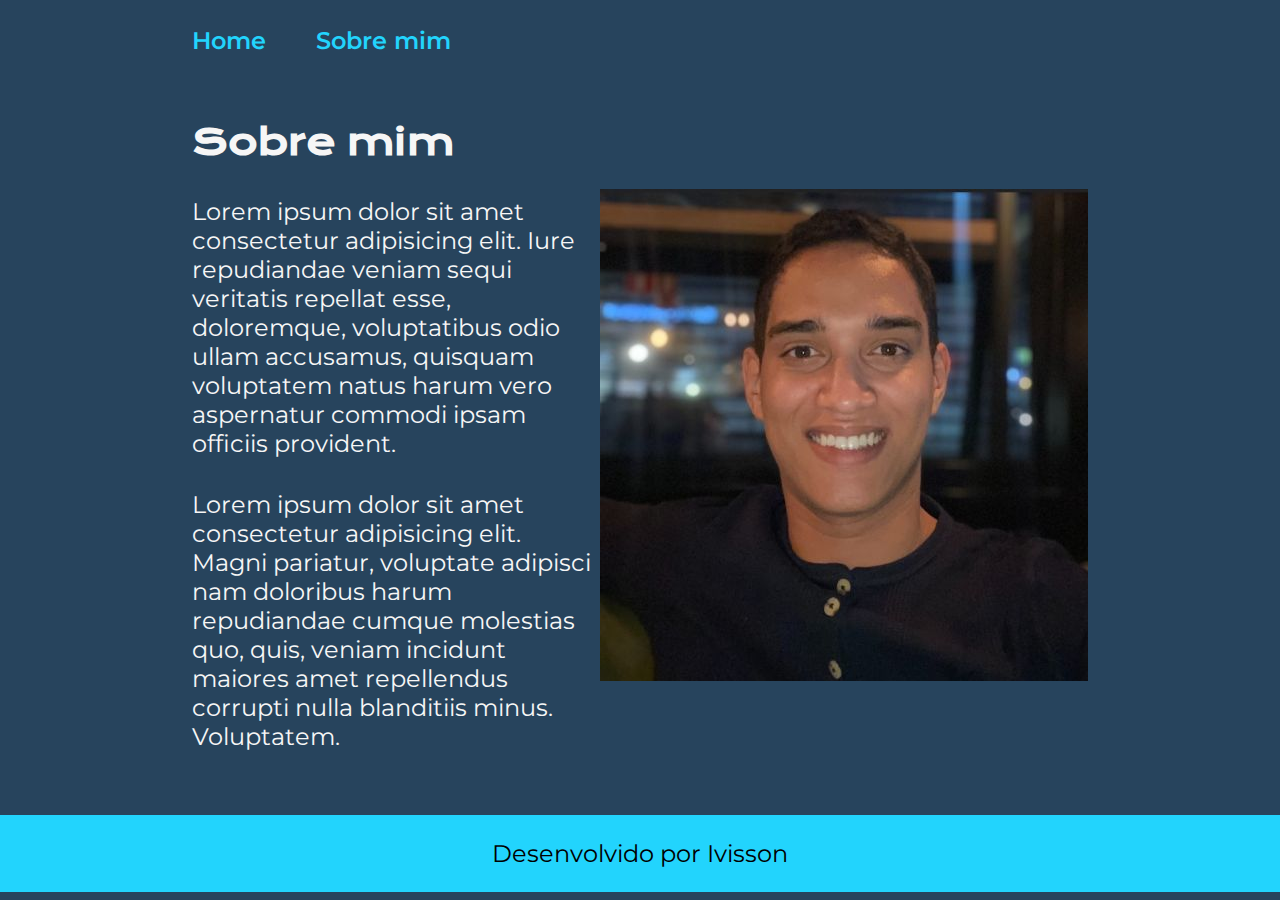
==== about.html @ ad5d865d "Adição variaveis CSS e header" ====
<!DOCTYPE html>
<html lang="pt-BR">
<head>
    <meta charset="UTF-8">
    <meta name="viewport" content="width=device-width, initial-scale=1.0">
    <title>Sobre mim</title>
    <link rel="stylesheet" href="./styles/style.css">
</head>
<body>
    <header class="cabecalho">
    <nav class="cabecalho__link">
        <a class="cabecalho__link__menu" href="index.html">
            Home
        </a>
        <a class="cabecalho__link__menu" href="about.html"> 
            Sobre mim
        </a>
   </header>
   <main class="apresentacao"> 
    <section class="apresentacao__conteudo">
        <h1 class="apresentacao__conteudo__titulo">Sobre mim</h1>
        <p class="apresentacao__conteudo__texto">Lorem ipsum dolor sit amet consectetur adipisicing elit. Iure repudiandae veniam sequi veritatis repellat esse, doloremque, voluptatibus odio ullam accusamus, quisquam voluptatem natus harum vero aspernatur commodi ipsam officiis provident.</p>
        <p class="apresentacao__conteudo__texto">Lorem ipsum dolor sit amet consectetur adipisicing elit. Magni pariatur, voluptate adipisci nam doloribus harum repudiandae cumque molestias quo, quis, veniam incidunt maiores amet repellendus corrupti nulla blanditiis minus. Voluptatem.</p>

    </section>
    <img src="./assets/Tst.jpg" alt="Ivisson">
   </main>
    <footer class="rodape">
        <p>Desenvolvido por Ivisson</p>
   </footer>
</body>
</html>
---- styles/style.css ----
@import url('https://fonts.googleapis.com/css2?family=Krona+One&family=Montserrat:ital,wght@0,100..900;1,100..900&display=swap');
@import url('https://fonts.googleapis.com/css2?family=Montserrat:ital,wght@0,600;1,601&display=swap');
*{
    margin: 0;
    padding: 0;
}
body{
    box-sizing: border-box;
    background-color: var(--cor-background);
    color: var(--cor-secundaria);

    
}

:root{
    --cor-primaria: #000000;
    --cor-secundaria: #f6f6f6;
    --cor-terciaria: #22D4FD;
    --cor-hover: #5e7b8b;
    --cor-texto-destaque: #DDEB9D;
    --cor-background: #27445d;

    --font-primaria: "Krona One", sans-serif;
    --font-secundaria: "Montserrat", sans-serif;
}
.cabecalho{
    padding: 2% 0 0 15%;
}

.cabecalho__link{
    display: flex;
    gap: 50px;
    
}
.cabecalho__link__menu{
    font-family: var(--font-secundaria);
    font-size: 24px;
    font-weight: 600;
    color: var(--cor-terciaria);
    text-decoration: none;
}

.titulo-destaque{
    color: var(--cor-texto-destaque);
}

.apresentacao {
    padding: 5% 15%;
    display: flex;
    align-items: center;
    justify-content: space-between;
}
.apresentacao__conteudo{
    display: flex;  
    width: 615px;
    flex-direction: column;
    gap: 32px;
}

.apresentacao__conteudo__titulo{
    font-size: 36px;
    font-family: var(--font-primaria);
    
}
.apresentacao__conteudo__texto{
    font-size: 24px;
    font-family: var(--font-secundaria);
}

.apresentacao__links__subtitulo{
    font-family: var(--font-primaria);
    font-weight: 400;
    font-size: 24px;
}
.apresentacao__links{
    display: flex;
    flex-direction: column;
    justify-content: space-between;
    align-items: center;
    gap: 32px;
}
.apresentacao__links__link{
    /* background-color: #DDEB9D; */
    display: flex;
    justify-content: center;
    gap: 16px;
    width: 378px;
    text-align: center;
    border-radius: 8px;
    font-size: 24px;
    padding: 21.5px 0;
    text-decoration: none;
    color: var(--cor-secundaria);
    border: 2px solid var(--cor-terciaria);
    font-family: var(--font-secundaria);
    font-weight: 600;

}

.apresentacao__links__link:hover{
    background-color: var(--cor-hover);
}

.rodape{
    padding: 24px;
    text-align: center;
    color: var(--cor-primaria);
    background-color: var(--cor-terciaria);
    font-family: var(--font-secundaria);
    font-size: 24px;
    font-weight: 400;
}
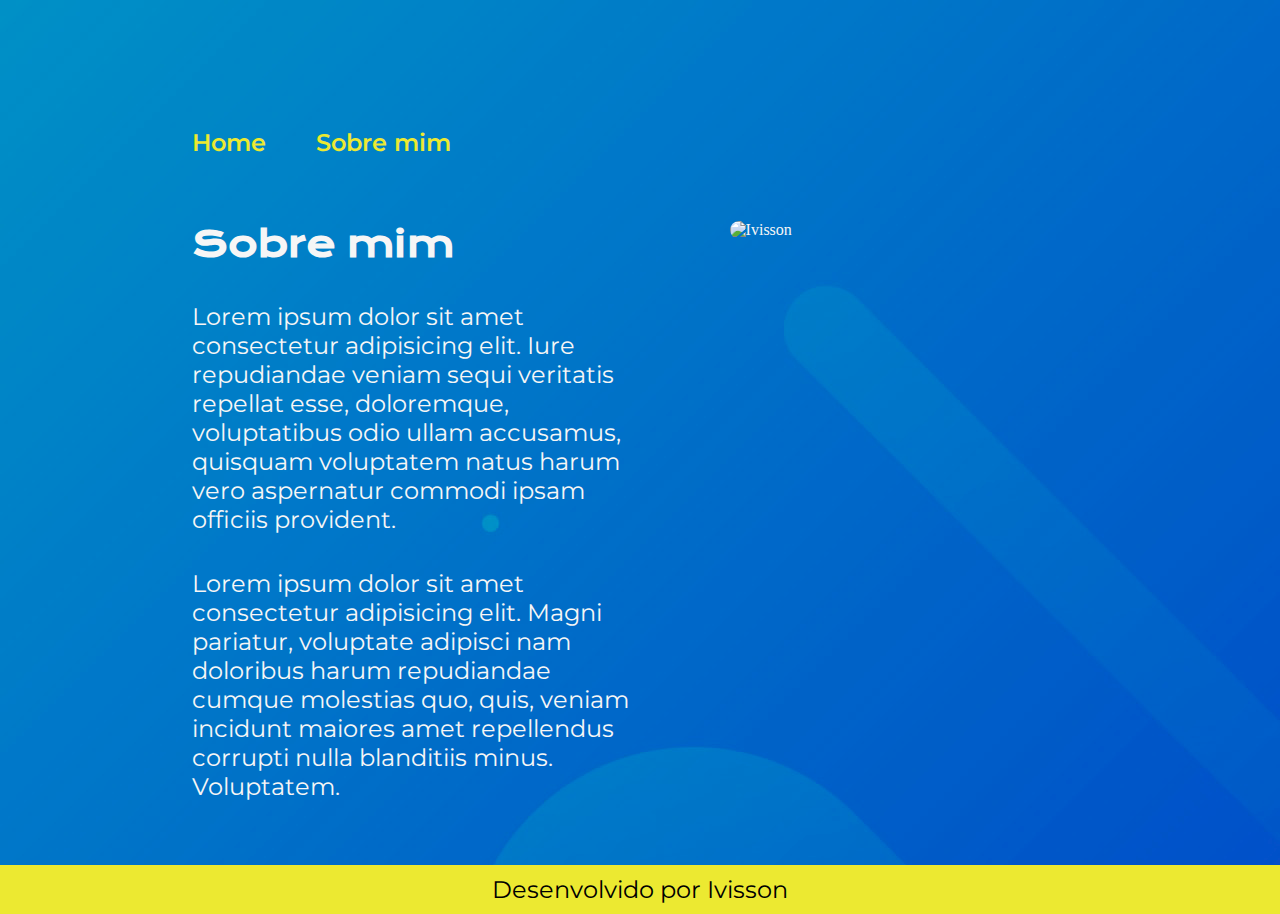
==== commit 9defc74d: "Ajuste de texto, Background, Imagem e responsividade" ====
--- a/about.html
+++ b/about.html
@@ -23,7 +23,7 @@
         <p class="apresentacao__conteudo__texto">Lorem ipsum dolor sit amet consectetur adipisicing elit. Magni pariatur, voluptate adipisci nam doloribus harum repudiandae cumque molestias quo, quis, veniam incidunt maiores amet repellendus corrupti nulla blanditiis minus. Voluptatem.</p>
 
     </section>
-    <img src="./assets/Tst.jpg" alt="Ivisson">
+    <img class="apresentacao__imagem" src="./assets/Tst.jpg" alt="Ivisson">
    </main>
     <footer class="rodape">
         <p>Desenvolvido por Ivisson</p>
--- a/styles/style.css
+++ b/styles/style.css
@@ -5,26 +5,28 @@
     padding: 0;
 }
 body{
+
     box-sizing: border-box;
     background-color: var(--cor-background);
     color: var(--cor-secundaria);
-
+    background: url('../assets/background.png') no-repeat;
     
 }
 
 :root{
     --cor-primaria: #000000;
     --cor-secundaria: #f6f6f6;
-    --cor-terciaria: #22D4FD;
-    --cor-hover: #5e7b8b;
-    --cor-texto-destaque: #DDEB9D;
+    --cor-terciaria: #ece931;
+    --cor-hover: #2f47b3;
+    --cor-texto-destaque: #ece931;
     --cor-background: #27445d;
 
     --font-primaria: "Krona One", sans-serif;
     --font-secundaria: "Montserrat", sans-serif;
 }
 .cabecalho{
-    padding: 2% 0 0 15%;
+    padding: 10% 0 0 15%;
+
 }
 
 .cabecalho__link{
@@ -34,7 +36,7 @@
 }
 .cabecalho__link__menu{
     font-family: var(--font-secundaria);
-    font-size: 24px;
+    font-size: 1.5rem;
     font-weight: 600;
     color: var(--cor-terciaria);
     text-decoration: none;
@@ -49,28 +51,30 @@
     display: flex;
     align-items: center;
     justify-content: space-between;
+    gap: 40px;
+
 }
 .apresentacao__conteudo{
     display: flex;  
-    width: 615px;
+    width: 50%;
     flex-direction: column;
-    gap: 32px;
+    gap: 35px;
 }
 
 .apresentacao__conteudo__titulo{
-    font-size: 36px;
+    font-size: 2.25rem;
     font-family: var(--font-primaria);
     
 }
 .apresentacao__conteudo__texto{
-    font-size: 24px;
+    font-size: 1.5rem;
     font-family: var(--font-secundaria);
 }
 
 .apresentacao__links__subtitulo{
     font-family: var(--font-primaria);
     font-weight: 400;
-    font-size: 24px;
+    font-size: 1.5rem;
 }
 .apresentacao__links{
     display: flex;
@@ -84,10 +88,10 @@
     display: flex;
     justify-content: center;
     gap: 16px;
-    width: 378px;
+    width: 50%;
     text-align: center;
     border-radius: 8px;
-    font-size: 24px;
+    font-size: 1.5rem;
     padding: 21.5px 0;
     text-decoration: none;
     color: var(--cor-secundaria);
@@ -101,12 +105,43 @@
     background-color: var(--cor-hover);
 }
 
+.apresentacao__imagem{
+    align-self:self-start;
+    width: 40%;
+    border-radius: 10px;
+    
+}
 .rodape{
-    padding: 24px;
+    padding: 10px;
     text-align: center;
     color: var(--cor-primaria);
     background-color: var(--cor-terciaria);
     font-family: var(--font-secundaria);
-    font-size: 24px;
+    font-size: 1.5rem;
     font-weight: 400;
+}
+@media (max-width: 1200px){
+    .cabecalho{
+        padding: 10%;
+    }
+    
+    .apresentacao__imagem{
+        align-self:center;
+        width: 40%;
+        border-radius: 10px;
+        
+    }
+    .cabecalho__link{
+        justify-content: center;    
+    }
+
+    .apresentacao {
+        display: flex;
+        flex-direction: column-reverse;
+        padding: 5%;
+    }
+
+    .apresentacao__conteudo{
+        width: auto;
+    }
 }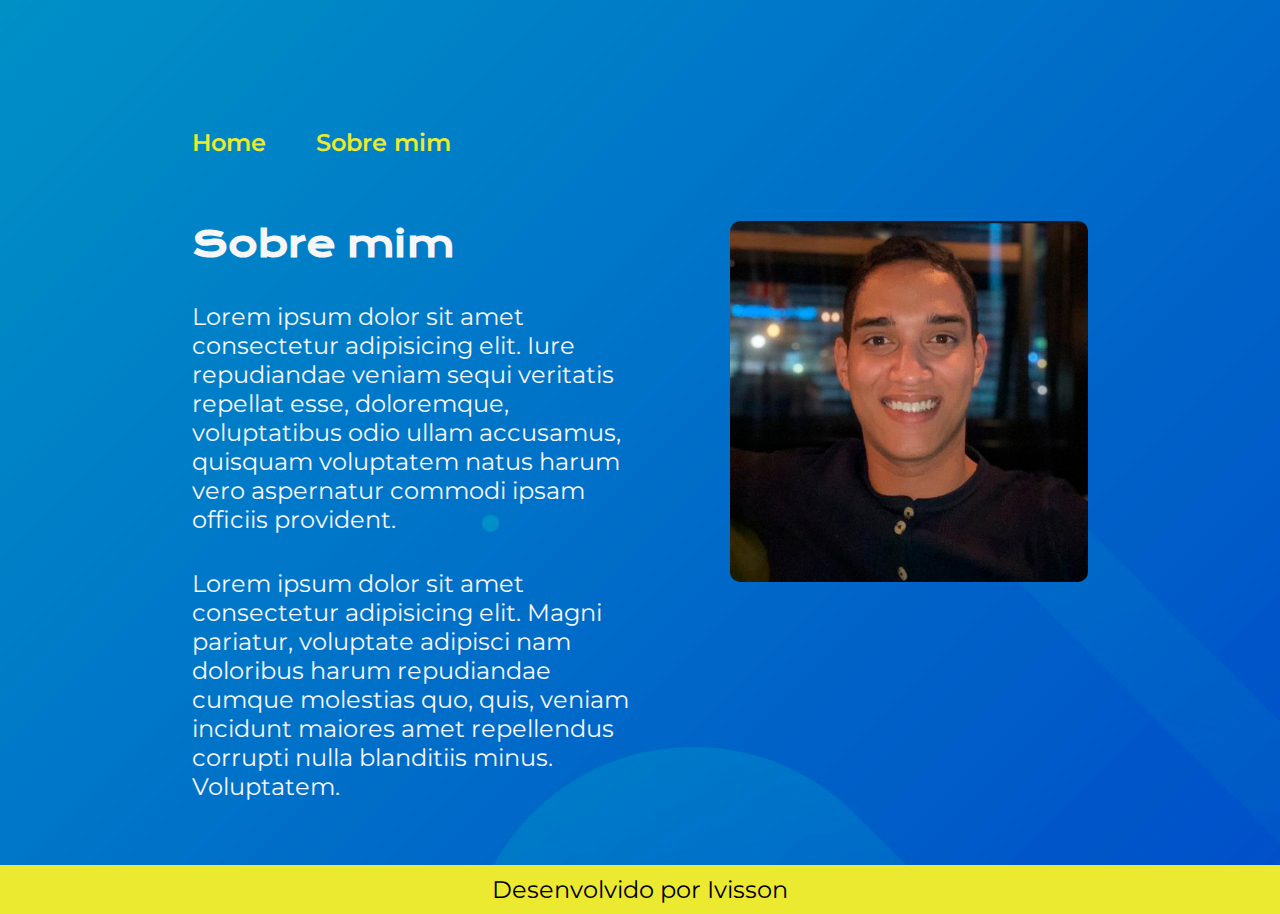
==== commit ec255774: "Alteração about imagem" ====
--- a/about.html
+++ b/about.html
@@ -23,7 +23,7 @@
         <p class="apresentacao__conteudo__texto">Lorem ipsum dolor sit amet consectetur adipisicing elit. Magni pariatur, voluptate adipisci nam doloribus harum repudiandae cumque molestias quo, quis, veniam incidunt maiores amet repellendus corrupti nulla blanditiis minus. Voluptatem.</p>
 
     </section>
-    <img class="apresentacao__imagem" src="./assets/Tst.jpg" alt="Ivisson">
+    <img class="apresentacao__imagem" src="./assets/Ivisson.png" alt="Ivisson">
    </main>
     <footer class="rodape">
         <p>Desenvolvido por Ivisson</p>
